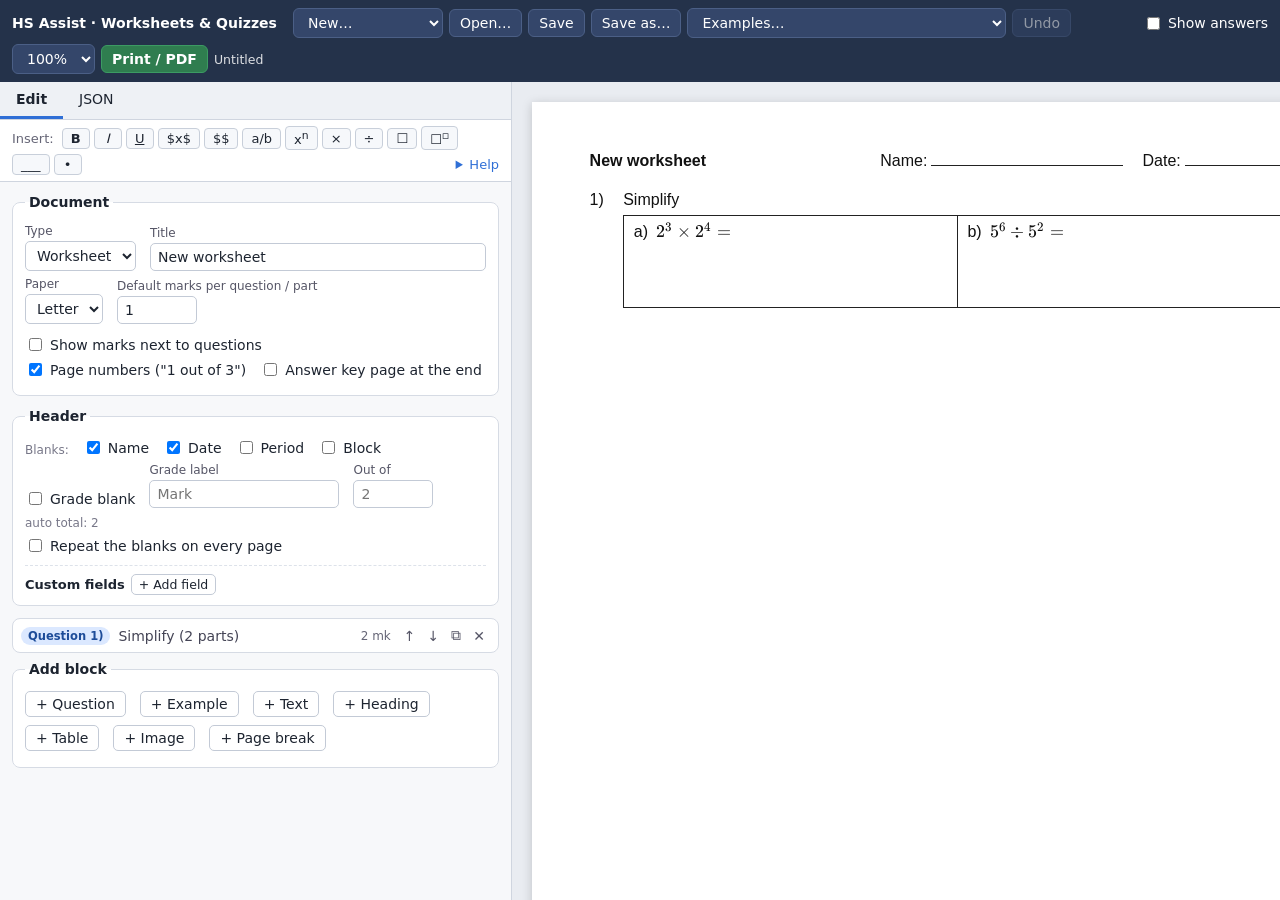
==== worksheets/index.html @ c8b5cd7b "Add worksheet & quiz editor with JSON format and examples - JSON schema shared by worksheets and qui" ====
<!DOCTYPE html>
<html lang="en">
<head>
  <meta charset="utf-8">
  <meta name="viewport" content="width=device-width, initial-scale=1">
  <title>Worksheet &amp; Quiz Editor</title>
  <link rel="stylesheet" href="../vendor/katex/katex.min.css">
  <link rel="stylesheet" href="css/sheet.css">
  <link rel="stylesheet" href="css/editor.css">
  <style id="page-size">@page { size: letter; margin: 0; }</style>
</head>
<body>
  <header class="toolbar">
    <span class="app-name"><a href="../">HS Assist</a> · Worksheets &amp; Quizzes</span>
    <select id="sel-new" title="Start a new document">
      <option value="">New…</option>
      <option value="worksheet">New worksheet</option>
      <option value="quiz">New quiz</option>
    </select>
    <button id="btn-open" title="Open a .json file (Ctrl+O)">Open…</button>
    <button id="btn-save" title="Save (Ctrl+S)">Save</button>
    <button id="btn-saveas">Save as…</button>
    <select id="sel-example" title="Load an example">
      <option value="">Examples…</option>
    </select>
    <button id="btn-undo" title="Undo the last add / move / delete (Ctrl+Z outside a text box)" disabled>Undo</button>
    <span class="spacer"></span>
    <label title="Teacher copy: show stored answers in red"><input type="checkbox" id="chk-answers"> Show answers</label>
    <select id="sel-zoom" title="Preview zoom">
      <option value="0.6">60%</option>
      <option value="0.75">75%</option>
      <option value="0.9">90%</option>
      <option value="1" selected>100%</option>
      <option value="1.25">125%</option>
    </select>
    <button id="btn-print" class="primary" title="Print or save as PDF (Ctrl+P)">Print / PDF</button>
    <span id="status" class="status"></span>
  </header>

  <main>
    <section id="editor-pane">
      <div class="tabs">
        <button data-tab="edit" class="active">Edit</button>
        <button data-tab="json">JSON</button>
      </div>
      <div class="insert-bar" id="insert-bar">
        <span class="lbl">Insert:</span>
        <button data-ins="bold" title="Bold **text**"><b>B</b></button>
        <button data-ins="italic" title="Italic *text*"><i>I</i></button>
        <button data-ins="underline" title="Underline __text__"><u>U</u></button>
        <button data-ins="math" title="Inline math $...$">$x$</button>
        <button data-ins="display" title="Display math on its own line $$...$$">$$</button>
        <button data-ins="frac" title="Fraction">a/b</button>
        <button data-ins="pow" title="Power">x<sup>n</sup></button>
        <button data-ins="times" title="Times sign">×</button>
        <button data-ins="div" title="Division sign">÷</button>
        <button data-ins="box" title="Fill-in box [[box: answer]]">☐</button>
        <button data-ins="boxsup" title="Raised box for an exponent [[box-sup: answer]]">☐<sup>▫</sup></button>
        <button data-ins="line" title="Answer line [[line: answer]]">___</button>
        <button data-ins="bullet" title="Bullet list">•</button>
        <details>
          <summary>Help</summary>
          <div class="help">
            <table>
              <tr><td><code>**bold**</code></td><td>bold</td></tr>
              <tr><td><code>*italic*</code></td><td>italic</td></tr>
              <tr><td><code>__underline__</code></td><td>underline</td></tr>
              <tr><td><code>$x^2$</code></td><td>math (LaTeX) inside a line</td></tr>
              <tr><td><code>$$\frac{a}{b}$$</code></td><td>math on its own line</td></tr>
              <tr><td><code>- item</code></td><td>bullet list (one per line)</td></tr>
              <tr><td><code>1. item</code></td><td>numbered list</td></tr>
              <tr><td><code>[[box]]</code></td><td>fill-in box; <code>[[box: 1.2]]</code> stores the answer</td></tr>
              <tr><td><code>[[box-sup]]</code></td><td>small raised box for an exponent</td></tr>
              <tr><td><code>[[line]]</code></td><td>answer line; also <code>[[line-s]]</code>, <code>[[line-l]]</code></td></tr>
              <tr><td><code>\$</code></td><td>a literal dollar sign</td></tr>
            </table>
            <p>Math examples: <code>10^{-3}</code>, <code>\frac{1}{2}</code>, <code>\times</code>, <code>\div</code>,
              <code>\sqrt{x}</code>, <code>\left(\frac{1}{4}\right)^{-2}</code>, <code>\text{cm}^3</code>,
              <code>\,</code> (thin space, e.g. <code>120\,000</code>).</p>
            <p>Work space is measured in <b>lines</b> (about 8&nbsp;mm each).</p>
          </div>
        </details>
      </div>
      <div class="tab" id="tab-edit">
        <div id="doc-settings"></div>
        <div id="blocks"></div>
        <fieldset>
          <legend>Add block</legend>
          <div class="row" id="add-bar"></div>
        </fieldset>
      </div>
      <div class="tab" id="tab-json" hidden>
        <div class="json-bar">
          <button class="btn" id="btn-json-apply">Apply JSON</button>
          <button class="btn" id="btn-json-reset">Revert</button>
          <span id="json-error" class="error"></span>
        </div>
        <textarea id="json-text" spellcheck="false"></textarea>
      </div>
    </section>

    <section id="preview-pane">
      <div id="pages" class="pages"></div>
    </section>
  </main>

  <input type="file" id="file-input" accept=".json,application/json" hidden>

  <script src="../vendor/katex/katex.min.js"></script>
  <script src="js/markup.js"></script>
  <script src="js/model.js"></script>
  <script src="js/render.js"></script>
  <script src="js/editor.js"></script>
</body>
</html>
---- worksheets/css/sheet.css ----
/* Printable page styles: shared by the on-screen preview and the printout. */

.pages {
  --line: 0.32in;          /* one "line" of work space */
  --ink: #111;
  --rule: #222;
  --answer: #c0262d;
  color: var(--ink);
  font-family: "Segoe UI", Calibri, Arial, Helvetica, sans-serif;
  font-size: 12pt;
  line-height: 1.35;
}

.page {
  position: relative;
  box-sizing: border-box;
  display: flex;
  flex-direction: column;
  background: #fff;
  overflow: hidden;
  padding: 0.5in 0.6in 0.4in;
}
.page.paper-letter { width: 8.5in; height: 11in; }
.page.paper-a4 { width: 210mm; height: 297mm; }

.page-body {
  position: relative;
  flex: 1 1 auto;
  min-height: 0;
}
.page-footer {
  flex: none;
  height: 0.3in;
  padding-top: 0.1in;
  text-align: center;
  font-size: 11pt;
}

/* ---------- header ---------- */
.sheet-header {
  display: flex;
  flex-wrap: wrap;
  align-items: baseline;
  column-gap: 1.2em;
  row-gap: 0.25em;
  margin-bottom: 0.18in;
}
.sh-title { font-weight: 600; flex: 0 1 auto; }
.sh-fields {
  display: flex;
  flex-wrap: wrap;
  flex: 1 1 auto;
  justify-content: flex-end;
  column-gap: 1.2em;
  row-gap: 0.35em;
}
.sh-field { white-space: nowrap; }
.fill {
  display: inline-block;
  border-bottom: 1px solid var(--rule);
  height: 1em;
  margin-left: 0.25em;
  vertical-align: baseline;
}
.fill-s { width: 0.7in; }
.fill-m { width: 1.1in; }
.fill-l { width: 2in; }

/* ---------- blocks ---------- */
.frag.block-start { margin-top: 0.16in; }
.page-body > .frag:first-child { margin-top: 0; }

.ws-heading { font-weight: 700; margin-bottom: 0.06in; }
.ws-heading.size-s { font-size: 12pt; }
.ws-heading.size-m { font-size: 14pt; }
.ws-heading.size-l { font-size: 17pt; }

.ws-text p { margin: 0 0 0.6em; }
.ws-text ul, .ws-text ol { margin: 0 0 0.6em; padding-left: 2.2em; }
.ws-text li { margin: 0.15em 0; }
.math-display { margin: 0.35em 0 0.6em; overflow-x: auto; overflow-y: hidden; }
.math-display .katex-display { margin: 0; text-align: left; }
.q-prompt .math-display .katex-display, .ws-text .math-display .katex-display { text-align: left; }
.math-display .katex-display > .katex { text-align: left; }

.ws-image { margin: 0; }
.ws-image img { max-width: 100%; height: auto; }
.ws-image figcaption { font-size: 10.5pt; color: #444; margin-top: 0.3em; }
.img-placeholder {
  display: inline-block; padding: 1.5em 3em; border: 1px dashed #999; color: #777;
}

/* Questions and examples */
.q-head { display: flex; align-items: flex-start; gap: 0.5em; }
.q-label { flex: none; min-width: 1.6em; font-weight: 500; }
.q-head.example .q-label { font-weight: 700; }
.q-label.empty { display: none; }
.q-body { flex: 1 1 auto; min-width: 0; }
.q-prompt p { margin: 0 0 0.4em; }
.q-prompt p:last-child { margin-bottom: 0.3em; }
.q-prompt ul, .q-prompt ol { margin: 0 0 0.4em; padding-left: 2em; }
.q-marks { float: right; font-size: 10.5pt; color: #333; margin-left: 1em; }

.space { position: relative; }
.space > .ans, .ans {
  color: var(--answer);
}
.space > .ans { padding-top: 0.2em; }

/* Parts grid */
.parts-row {
  display: grid;
  margin-left: 2.1em;
}
.parts-row.boxed { border: 1px solid var(--rule); }
.parts-row.boxed.cont { margin-top: -1px; }
.parts-row.boxed .part + .part { border-left: 1px solid var(--rule); }
.parts-row.boxed .part { padding: 0.3em 0.6em 0.2em; }
.parts-row.plain .part { padding: 0.15em 0.6em 0.15em 0.2em; }
.p-line { display: flex; gap: 0.5em; align-items: baseline; }
.p-label { flex: none; }
.p-prompt { min-width: 0; }

/* Tables */
.ws-table {
  width: calc(100% - 2.1em);
  margin-left: 2.1em;
  border-collapse: collapse;
  table-layout: fixed;
}
.ws-table.cont { margin-top: -1px; }
.ws-table.after-parts { margin-top: 0.12in; }
.ws-table th, .ws-table td {
  border: 1px solid var(--rule);
  padding: 0.2em 0.45em;
  text-align: left;
  vertical-align: top;
  overflow-wrap: anywhere;
}
.ws-table th { font-weight: 700; }
.ws-table td.row-label { text-align: left; }
/* A table that is its own block (not inside a question) starts at the margin. */
.ws-table.standalone { margin-left: 0; width: 100%; }

/* Inline blanks */
.blank {
  display: inline-block;
  vertical-align: -0.25em;
  text-align: center;
  color: var(--answer);
}
.blank-box { border: 1.5px solid var(--rule); height: 1.5em; min-width: 3em; margin: 0 0.15em; }
.blank-box.blank-s { min-width: 1.6em; }
.blank-box.blank-l { min-width: 6em; }
.blank-box.blank-sup {
  min-width: 1.1em; height: 1em; vertical-align: 0.75em; border-width: 1.2px; font-size: 0.8em;
}
.blank-box .ans { display: inline-block; padding: 0.1em 0.3em 0; }
.blank-line { border-bottom: 1px solid var(--rule); height: 1.2em; width: 2.6in; margin: 0 0.15em; vertical-align: -0.2em; }
.blank-line.blank-s { width: 1.2in; }
.blank-line.blank-l { width: 4in; }
.blank-line.blank-sup { width: 0.5in; vertical-align: 0.6em; height: 0.9em; }
.blank .ans { white-space: nowrap; }

/* Answer key */
.ak-item { margin: 0 0 0.55em; line-height: 1.6; }
.ak-q { font-weight: 700; margin-right: 0.3em; }
.ak-part { font-style: italic; }

/* Off-screen staging area used while images load */
.staging { position: absolute; left: -10000px; top: 0; width: 7in; visibility: hidden; }

.katex { font-size: 1.12em; }
---- worksheets/css/editor.css ----
/* Editor UI. The printable page itself is styled in sheet.css. */

* { box-sizing: border-box; }
html, body { height: 100%; margin: 0; }
body {
  font-family: system-ui, -apple-system, "Segoe UI", Roboto, Arial, sans-serif;
  font-size: 14px;
  color: #1d2430;
  background: #e9ecf1;
  display: flex;
  flex-direction: column;
}
button, select, input, textarea { font: inherit; color: inherit; }

/* ---------- toolbar ---------- */
.toolbar {
  flex: none;
  display: flex;
  flex-wrap: wrap;
  align-items: center;
  gap: 6px;
  padding: 8px 12px;
  background: #24324a;
  color: #fff;
}
.toolbar .app-name { font-weight: 700; margin-right: 10px; white-space: nowrap; }
.toolbar .app-name a { color: inherit; text-decoration: none; }
.toolbar button, .toolbar select {
  background: #34466a; color: #fff; border: 1px solid #4b5f86; border-radius: 6px;
  padding: 5px 10px; cursor: pointer;
}
.toolbar button:hover, .toolbar select:hover { background: #3f5580; }
.toolbar button.primary { background: #2f7d4f; border-color: #3c9b63; font-weight: 600; }
.toolbar button.primary:hover { background: #35905b; }
.toolbar button:disabled { opacity: 0.5; cursor: default; }
.toolbar label { display: inline-flex; gap: 5px; align-items: center; white-space: nowrap; cursor: pointer; }
.toolbar .spacer { flex: 1; }
.toolbar .status { font-size: 12.5px; opacity: 0.85; white-space: nowrap; }
.toolbar .status.dirty::before { content: "● "; color: #ffcf5c; }

/* ---------- layout ---------- */
main { flex: 1 1 auto; display: flex; min-height: 0; }
#editor-pane {
  flex: 0 0 auto;
  width: clamp(380px, 40vw, 620px);
  display: flex;
  flex-direction: column;
  background: #f7f8fa;
  border-right: 1px solid #cfd5df;
  min-height: 0;
}
#preview-pane {
  flex: 1 1 auto;
  overflow: auto;
  padding: 20px;
  min-width: 0;
}
#preview-pane .pages { margin: 0 auto; width: max-content; }
#preview-pane .page { margin: 0 auto 20px; box-shadow: 0 2px 10px rgba(0, 0, 0, 0.18); }
#preview-pane .page.overfull { outline: 3px solid #e0a100; }
#preview-pane .frag[data-block] { cursor: pointer; }
#preview-pane .frag[data-block]:hover { outline: 1px dashed #7aa2e3; outline-offset: 2px; }
#preview-pane .frag.flash { animation: flash 1s ease-out; }
@keyframes flash { from { background: #fff3b0; } to { background: transparent; } }

.tabs { flex: none; display: flex; border-bottom: 1px solid #cfd5df; background: #eef1f5; }
.tabs button {
  border: none; background: none; padding: 9px 16px; cursor: pointer; border-bottom: 3px solid transparent;
}
.tabs button.active { border-bottom-color: #2f6fd6; font-weight: 600; }
.tab { flex: 1 1 auto; overflow: auto; padding: 12px; min-height: 0; }
.tab[hidden] { display: none; }

/* insert bar */
.insert-bar {
  position: relative;
  flex: none; display: flex; flex-wrap: wrap; gap: 4px; align-items: center;
  padding: 6px 12px; border-bottom: 1px solid #cfd5df; background: #fff; font-size: 13px;
}
.insert-bar .lbl { color: #667; margin-right: 4px; }
.insert-bar button {
  border: 1px solid #c8cfda; background: #f6f8fb; border-radius: 4px; padding: 2px 8px; cursor: pointer;
  min-width: 28px;
}
.insert-bar button:hover { background: #e6edf9; }
.insert-bar details { margin-left: auto; }
.insert-bar summary { cursor: pointer; color: #2f6fd6; }
.help {
  position: absolute; z-index: 10; right: 12px; width: 360px; background: #fff; border: 1px solid #c8cfda;
  border-radius: 8px; padding: 10px 14px; box-shadow: 0 6px 24px rgba(0,0,0,0.15); font-size: 13px;
}
.help code { background: #f0f2f6; padding: 0 3px; border-radius: 3px; }
.help table { border-collapse: collapse; width: 100%; }
.help td { padding: 3px 4px; vertical-align: top; border-bottom: 1px solid #eef0f4; }

/* ---------- forms ---------- */
fieldset {
  border: 1px solid #d6dbe4; border-radius: 8px; background: #fff; margin: 0 0 12px; padding: 8px 12px 10px;
}
legend { font-weight: 600; padding: 0 4px; }
.row { display: flex; flex-wrap: wrap; gap: 8px 14px; align-items: flex-end; margin: 6px 0; }
.field { display: flex; flex-direction: column; gap: 3px; min-width: 0; }
.field.grow { flex: 1 1 200px; }
.field > span { font-size: 12px; color: #556; }
.check { display: inline-flex; align-items: center; gap: 5px; cursor: pointer; white-space: nowrap; }
input[type=text], input[type=number], textarea, select {
  border: 1px solid #c3cad6; border-radius: 5px; padding: 5px 7px; background: #fff; min-width: 0;
}
input[type=number] { width: 80px; }
input:focus, textarea:focus, select:focus { outline: 2px solid #8fb3f0; outline-offset: -1px; border-color: #6b95e0; }
textarea { width: 100%; resize: vertical; font-family: ui-monospace, Menlo, Consolas, monospace; font-size: 13px; }
input.mono { font-family: ui-monospace, Menlo, Consolas, monospace; font-size: 13px; }
.muted { color: #778; font-size: 12px; }
.btn {
  border: 1px solid #c3cad6; background: #fff; border-radius: 5px; padding: 4px 10px; cursor: pointer;
}
.btn:hover { background: #eef3fb; }
.btn.small { padding: 2px 7px; font-size: 12.5px; }
.btn.danger:hover { background: #fde8e8; border-color: #e5a3a3; }
.btn.icon { padding: 2px 6px; min-width: 26px; }

/* ---------- block cards ---------- */
.card {
  background: #fff; border: 1px solid #d6dbe4; border-radius: 8px; margin: 0 0 8px;
}
.card.open { border-color: #8fb3f0; box-shadow: 0 1px 6px rgba(47, 111, 214, 0.15); }
.card-head {
  display: flex; align-items: center; gap: 8px; padding: 6px 8px; cursor: pointer; user-select: none;
}
.card-head .badge {
  flex: none; font-size: 11.5px; font-weight: 700; padding: 2px 7px; border-radius: 10px;
  background: #e8edf5; color: #334;
}
.badge.k-question { background: #dbe8ff; color: #1d4c99; }
.badge.k-example { background: #e3f4e5; color: #23683a; }
.badge.k-text { background: #f1ebfa; color: #5a3a8c; }
.badge.k-heading { background: #fdf0d8; color: #8a5a00; }
.badge.k-table { background: #e0f3f4; color: #1f6a70; }
.badge.k-image { background: #fbe4ec; color: #922f55; }
.badge.k-pageBreak { background: #eceff3; color: #555; }
.card-head .summary {
  flex: 1 1 auto; min-width: 0; overflow: hidden; text-overflow: ellipsis; white-space: nowrap; color: #445;
}
.card-head .marks { flex: none; font-size: 12px; color: #667; }
.card-head .tools { flex: none; display: flex; gap: 2px; }
.card-head .tools button {
  border: none; background: none; cursor: pointer; padding: 2px 5px; border-radius: 4px; color: #556;
}
.card-head .tools button:hover { background: #eef1f6; color: #000; }
.card-body { padding: 4px 12px 12px; border-top: 1px solid #eef0f4; }
.card:not(.open) .card-body { display: none; }

.sub { margin-top: 10px; padding-top: 8px; border-top: 1px dashed #dde2ea; }
.sub-title { font-weight: 600; font-size: 13px; margin-right: 6px; }

.parts { display: flex; flex-direction: column; gap: 4px; margin-top: 6px; }
.part-row { display: grid; grid-template-columns: 28px minmax(0, 3fr) minmax(0, 2fr) 54px 54px 26px; gap: 4px; align-items: center; }
.part-row.head { font-size: 11.5px; color: #667; }
.part-row input[type=number] { width: 100%; padding: 4px; }
.part-row .lbl { text-align: right; color: #556; }

.tbl-edit { overflow-x: auto; margin-top: 6px; }
.tbl-edit table { border-collapse: collapse; }
.tbl-edit td { padding: 2px; vertical-align: middle; }
.tbl-edit .cell { display: flex; align-items: center; gap: 2px; }
.tbl-edit .cell input { width: 140px; }
.tbl-edit .cell.blank input { background: #fff6f6; border-color: #e3a9a9; color: #b0252c; }
.tbl-edit .cell button { border: 1px solid #c3cad6; background: #fff; border-radius: 4px; cursor: pointer; padding: 1px 4px; font-size: 12px; }
.tbl-edit .cell.blank button { background: #b0252c; color: #fff; border-color: #b0252c; }
.tbl-edit th { font-size: 11px; color: #667; font-weight: 500; }

.custom-row { display: flex; gap: 6px; align-items: center; margin: 4px 0; }
.custom-row input[type=text] { flex: 1 1 auto; }

.img-thumb { max-width: 120px; max-height: 80px; border: 1px solid #ddd; }

#json-text { height: calc(100% - 50px); min-height: 300px; }
.json-bar { display: flex; gap: 8px; align-items: center; margin-bottom: 8px; }
.error { color: #b0252c; }

.drop-hint {
  position: fixed; inset: 0; background: rgba(36, 50, 74, 0.6); color: #fff; font-size: 22px;
  display: flex; align-items: center; justify-content: center; z-index: 100; pointer-events: none;
}

/* ---------- print ---------- */
@media print {
  body { background: #fff; display: block; height: auto; }
  .toolbar, #editor-pane, .drop-hint { display: none !important; }
  main { display: block; }
  #preview-pane { padding: 0; overflow: visible; }
  #preview-pane .pages { zoom: 1 !important; width: auto; }
  #preview-pane .page { margin: 0; box-shadow: none; outline: none !important; break-after: page; }
  #preview-pane .page:last-child { break-after: auto; }
  #preview-pane .frag:hover { outline: none; }
}
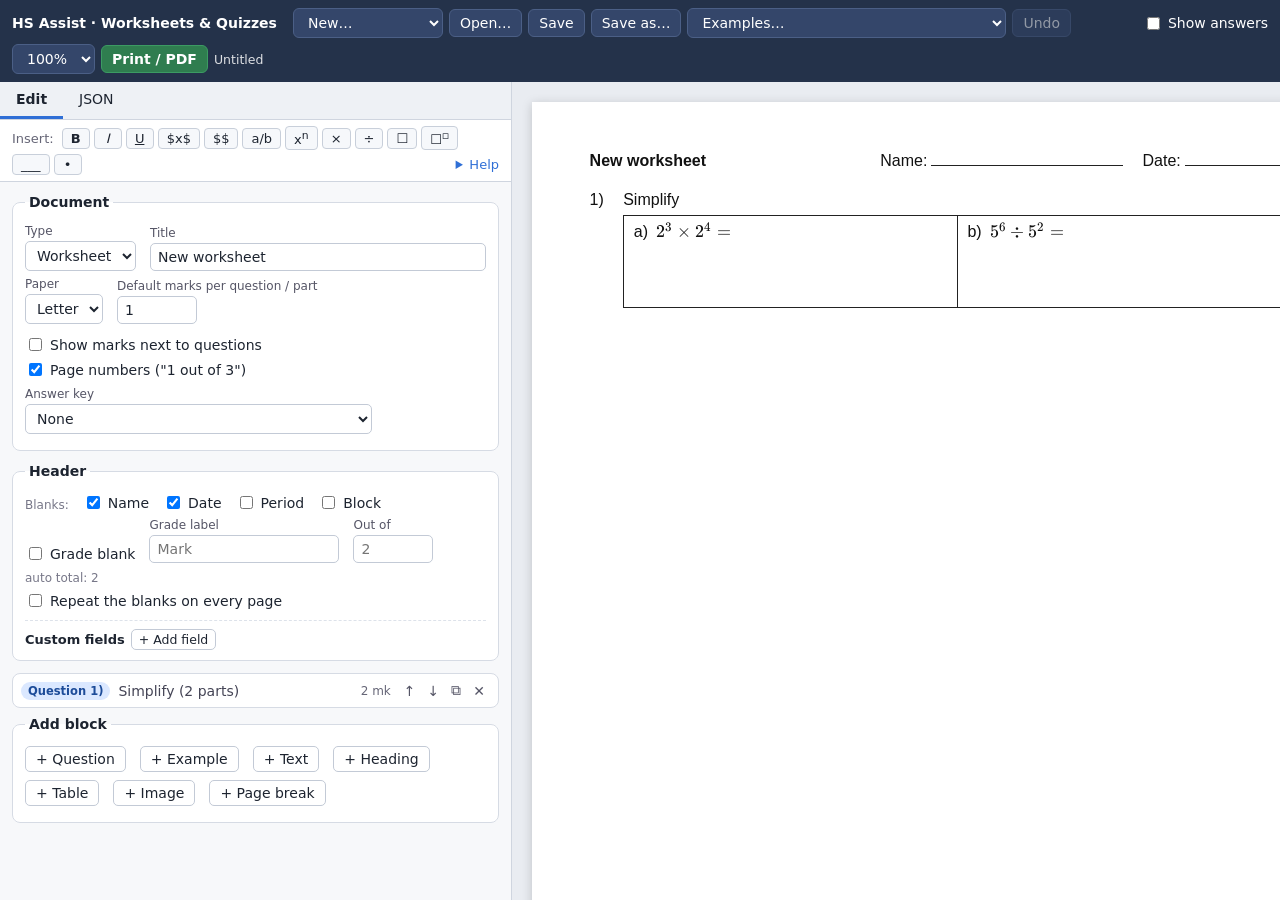
==== commit 3ea98a1e: "Keep the quiz answer key apart from the student handout The answer key is now a mode: 'separate' (de" ====
--- a/worksheets/index.html
+++ b/worksheets/index.html
@@ -33,7 +33,8 @@
       <option value="1" selected>100%</option>
       <option value="1.25">125%</option>
     </select>
-    <button id="btn-print" class="primary" title="Print or save as PDF (Ctrl+P)">Print / PDF</button>
+    <button id="btn-print" class="primary" title="Print or save as PDF (Ctrl+P). A separate answer key is left out.">Print / PDF</button>
+    <button id="btn-print-key" title="Print or save only the separate answer key" hidden>Print key</button>
     <span id="status" class="status"></span>
   </header>
 
--- a/worksheets/css/editor.css
+++ b/worksheets/css/editor.css
@@ -58,6 +58,11 @@
 #preview-pane .pages { margin: 0 auto; width: max-content; }
 #preview-pane .page { margin: 0 auto 20px; box-shadow: 0 2px 10px rgba(0, 0, 0, 0.18); }
 #preview-pane .page.overfull { outline: 3px solid #e0a100; }
+#preview-pane .key-divider {
+  max-width: 8.5in; margin: 10px auto 14px; padding: 8px 12px; border-radius: 6px;
+  background: #fff4d6; border: 1px solid #e8c766; color: #6b5200; font-size: 13px; text-align: center;
+}
+#preview-pane .page.key-page { box-shadow: 0 0 0 3px #e8c766, 0 2px 10px rgba(0, 0, 0, 0.18); }
 #preview-pane .frag[data-block] { cursor: pointer; }
 #preview-pane .frag[data-block]:hover { outline: 1px dashed #7aa2e3; outline-offset: 2px; }
 #preview-pane .frag.flash { animation: flash 1s ease-out; }
@@ -186,11 +191,14 @@
 /* ---------- print ---------- */
 @media print {
   body { background: #fff; display: block; height: auto; }
-  .toolbar, #editor-pane, .drop-hint { display: none !important; }
+  .toolbar, #editor-pane, .drop-hint, .key-divider { display: none !important; }
+  body[data-print="student"] .page.key-page { display: none !important; }
+  body[data-print="key"] .page:not(.key-page) { display: none !important; }
+  #preview-pane .page.key-page { box-shadow: none; }
   main { display: block; }
   #preview-pane { padding: 0; overflow: visible; }
   #preview-pane .pages { zoom: 1 !important; width: auto; }
-  #preview-pane .page { margin: 0; box-shadow: none; outline: none !important; break-after: page; }
-  #preview-pane .page:last-child { break-after: auto; }
+  #preview-pane .page { margin: 0; box-shadow: none; outline: none !important; }
+  #preview-pane .page ~ .page { break-before: page; }
   #preview-pane .frag:hover { outline: none; }
 }
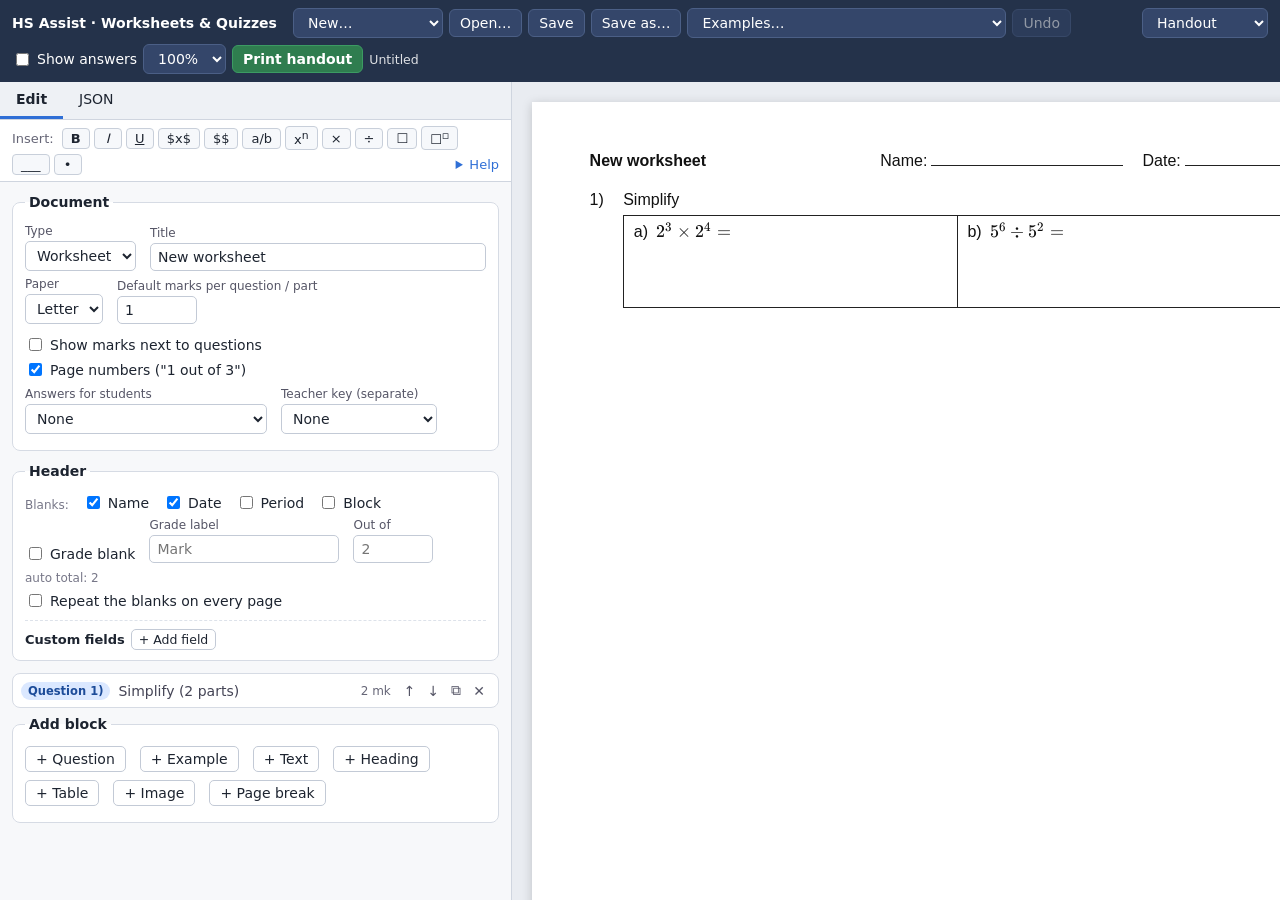
==== commit 63cf1121: "Split student answers from a separate teacher key with worked solutions - answers.handout: none | fi" ====
--- a/worksheets/index.html
+++ b/worksheets/index.html
@@ -25,6 +25,10 @@
     </select>
     <button id="btn-undo" title="Undo the last add / move / delete (Ctrl+Z outside a text box)" disabled>Undo</button>
     <span class="spacer"></span>
+    <select id="sel-view" title="Which document to preview">
+      <option value="handout">Handout</option>
+      <option value="key">Teacher key</option>
+    </select>
     <label title="Teacher copy: show stored answers in red"><input type="checkbox" id="chk-answers"> Show answers</label>
     <select id="sel-zoom" title="Preview zoom">
       <option value="0.6">60%</option>
@@ -33,8 +37,8 @@
       <option value="1" selected>100%</option>
       <option value="1.25">125%</option>
     </select>
-    <button id="btn-print" class="primary" title="Print or save as PDF (Ctrl+P). A separate answer key is left out.">Print / PDF</button>
-    <button id="btn-print-key" title="Print or save only the separate answer key" hidden>Print key</button>
+    <button id="btn-print" class="primary" title="Print or save the handout as PDF">Print handout</button>
+    <button id="btn-print-key" class="primary" title="Print or save the separate teacher key as PDF" hidden>Print key</button>
     <span id="status" class="status"></span>
   </header>
 
--- a/worksheets/css/sheet.css
+++ b/worksheets/css/sheet.css
@@ -162,6 +162,18 @@
 .blank-line.blank-sup { width: 0.5in; vertical-align: 0.6em; height: 0.9em; }
 .blank .ans { white-space: nowrap; }
 
+/* Worked solutions (teacher key) */
+.wk-q { display: flex; gap: 0.5em; font-weight: 600; }
+.wk-q .q-body p { margin: 0 0 0.3em; }
+.wk-item { display: flex; gap: 0.5em; margin: 0.15em 0 0.5em 2.1em; padding-left: 0.6em; border-left: 2px solid #ddd; }
+.wk-label { flex: none; min-width: 1.4em; }
+.wk-body { flex: 1 1 auto; min-width: 0; }
+.wk-prompt { margin-bottom: 0.15em; }
+.wk-steps p { margin: 0 0 0.25em; }
+.wk-steps .math-display { margin: 0.2em 0 0.3em; }
+.wk-ans { font-weight: 600; }
+.wk-ans-label { color: #555; font-weight: 500; }
+
 /* Answer key */
 .ak-item { margin: 0 0 0.55em; line-height: 1.6; }
 .ak-q { font-weight: 700; margin-right: 0.3em; }
--- a/worksheets/css/editor.css
+++ b/worksheets/css/editor.css
@@ -58,10 +58,6 @@
 #preview-pane .pages { margin: 0 auto; width: max-content; }
 #preview-pane .page { margin: 0 auto 20px; box-shadow: 0 2px 10px rgba(0, 0, 0, 0.18); }
 #preview-pane .page.overfull { outline: 3px solid #e0a100; }
-#preview-pane .key-divider {
-  max-width: 8.5in; margin: 10px auto 14px; padding: 8px 12px; border-radius: 6px;
-  background: #fff4d6; border: 1px solid #e8c766; color: #6b5200; font-size: 13px; text-align: center;
-}
 #preview-pane .page.key-page { box-shadow: 0 0 0 3px #e8c766, 0 2px 10px rgba(0, 0, 0, 0.18); }
 #preview-pane .frag[data-block] { cursor: pointer; }
 #preview-pane .frag[data-block]:hover { outline: 1px dashed #7aa2e3; outline-offset: 2px; }
@@ -159,10 +155,13 @@
 .sub-title { font-weight: 600; font-size: 13px; margin-right: 6px; }
 
 .parts { display: flex; flex-direction: column; gap: 4px; margin-top: 6px; }
-.part-row { display: grid; grid-template-columns: 28px minmax(0, 3fr) minmax(0, 2fr) 54px 54px 26px; gap: 4px; align-items: center; }
+.part-row { display: grid; grid-template-columns: 28px minmax(0, 3fr) minmax(0, 2fr) 50px 50px 30px 26px; gap: 4px; align-items: center; }
 .part-row.head { font-size: 11.5px; color: #667; }
 .part-row input[type=number] { width: 100%; padding: 4px; }
 .part-row .lbl { text-align: right; color: #556; }
+.part-row .btn.on { background: #dbe8ff; border-color: #8fb3f0; }
+.part-steps { margin: 0 0 4px 32px; }
+.part-steps textarea { min-height: 2.6em; }
 
 .tbl-edit { overflow-x: auto; margin-top: 6px; }
 .tbl-edit table { border-collapse: collapse; }
@@ -191,9 +190,7 @@
 /* ---------- print ---------- */
 @media print {
   body { background: #fff; display: block; height: auto; }
-  .toolbar, #editor-pane, .drop-hint, .key-divider { display: none !important; }
-  body[data-print="student"] .page.key-page { display: none !important; }
-  body[data-print="key"] .page:not(.key-page) { display: none !important; }
+  .toolbar, #editor-pane, .drop-hint { display: none !important; }
   #preview-pane .page.key-page { box-shadow: none; }
   main { display: block; }
   #preview-pane { padding: 0; overflow: visible; }
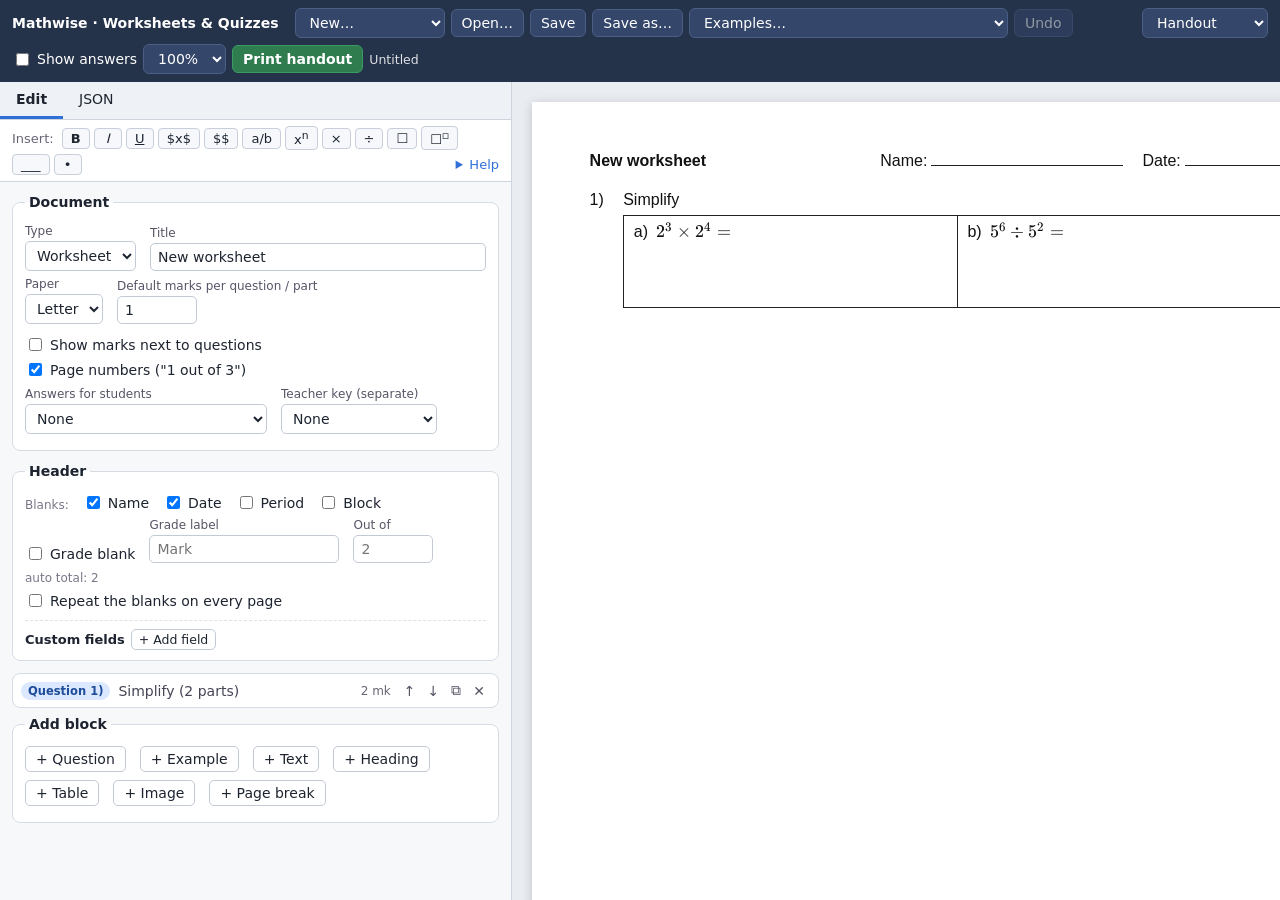
==== commit 92a9ac91: "Rebrand as Mathwise and drop lesson-plan and student-progress cards The landing page now has a teach" ====
--- a/worksheets/index.html
+++ b/worksheets/index.html
@@ -3,7 +3,7 @@
 <head>
   <meta charset="utf-8">
   <meta name="viewport" content="width=device-width, initial-scale=1">
-  <title>Worksheet &amp; Quiz Editor</title>
+  <title>Worksheet &amp; Quiz Editor · Mathwise</title>
   <link rel="stylesheet" href="../vendor/katex/katex.min.css">
   <link rel="stylesheet" href="css/sheet.css">
   <link rel="stylesheet" href="css/editor.css">
@@ -11,7 +11,7 @@
 </head>
 <body>
   <header class="toolbar">
-    <span class="app-name"><a href="../">HS Assist</a> · Worksheets &amp; Quizzes</span>
+    <span class="app-name"><a href="../">Mathwise</a> · Worksheets &amp; Quizzes</span>
     <select id="sel-new" title="Start a new document">
       <option value="">New…</option>
       <option value="worksheet">New worksheet</option>
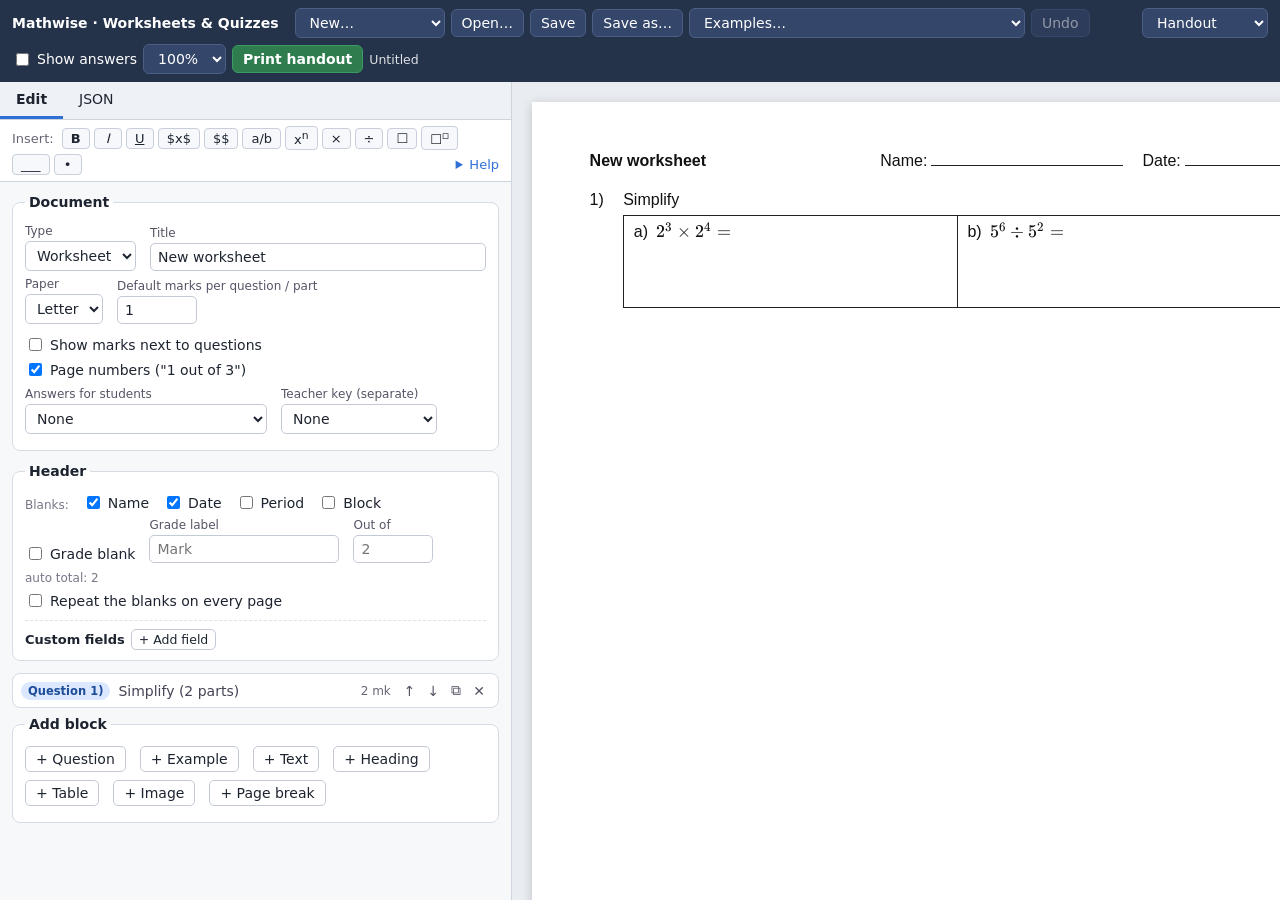
==== commit 73767dec: "Show and reroll generated questions in the editor; save them short The editor loads the generator li" ====
--- a/worksheets/index.html
+++ b/worksheets/index.html
@@ -114,6 +114,10 @@
   <script src="../vendor/katex/katex.min.js"></script>
   <script src="js/markup.js"></script>
   <script src="js/model.js"></script>
+  <script src="../generators/core.js"></script>
+  <script src="../generators/powers.js"></script>
+  <script src="../generators/sci-notation.js"></script>
+  <script src="js/generated.js"></script>
   <script src="js/render.js"></script>
   <script src="js/editor.js"></script>
 </body>
--- a/worksheets/css/editor.css
+++ b/worksheets/css/editor.css
@@ -199,3 +199,11 @@
   #preview-pane .page ~ .page { break-before: page; }
   #preview-pane .frag:hover { outline: none; }
 }
+
+/* Generated questions */
+.gen-box { margin-bottom: 10px; padding: 8px 10px; border: 1px solid #c9d8f0; background: #f3f7fd; border-radius: 6px; }
+.gen-box.edited { border-color: #e6c98a; background: #fdf8ec; }
+.gen-title { font-weight: 600; font-size: 13px; margin-right: 8px; }
+input.seed { width: 11em; }
+input.count { width: 4.5em; }
+.warn { color: #8a6200; margin: 4px 0 0; }
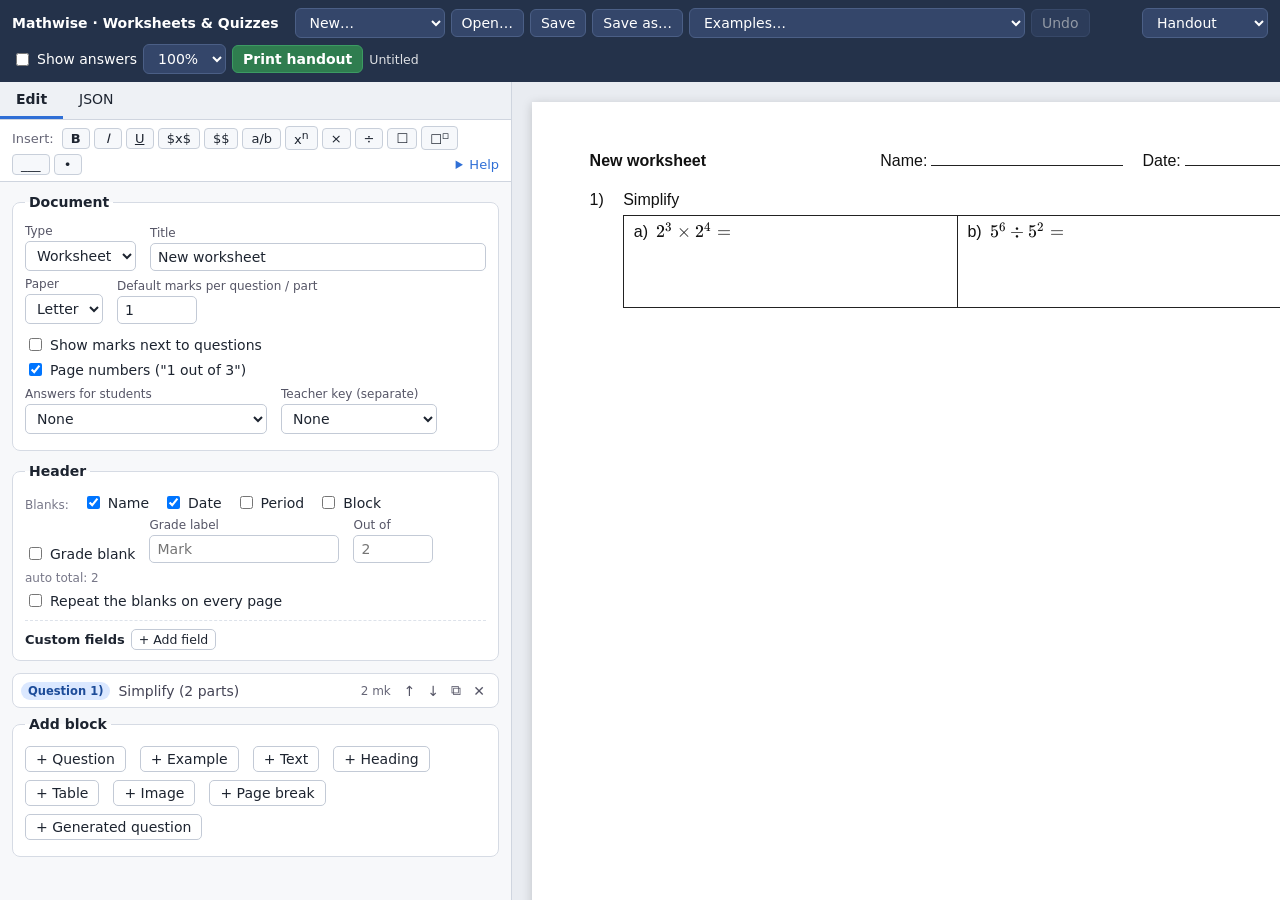
==== commit 74564f23: "Editor: generator settings on generated questions and an Add generated question picker Settings cont" ====
--- a/worksheets/index.html
+++ b/worksheets/index.html
@@ -114,10 +114,9 @@
   <script src="../vendor/katex/katex.min.js"></script>
   <script src="js/markup.js"></script>
   <script src="js/model.js"></script>
-  <script src="../generators/core.js"></script>
-  <script src="../generators/powers.js"></script>
-  <script src="../generators/sci-notation.js"></script>
+  <script src="../generators/index.js"></script>
   <script src="js/generated.js"></script>
+  <script src="js/generator-panel.js"></script>
   <script src="js/render.js"></script>
   <script src="js/editor.js"></script>
 </body>
--- a/worksheets/css/sheet.css
+++ b/worksheets/css/sheet.css
@@ -78,7 +78,7 @@
 .ws-text p { margin: 0 0 0.6em; }
 .ws-text ul, .ws-text ol { margin: 0 0 0.6em; padding-left: 2.2em; }
 .ws-text li { margin: 0.15em 0; }
-.math-display { margin: 0.35em 0 0.6em; overflow-x: auto; overflow-y: hidden; }
+.math-display { margin: 0.35em 0 0.6em; overflow: visible; }
 .math-display .katex-display { margin: 0; text-align: left; }
 .q-prompt .math-display .katex-display, .ws-text .math-display .katex-display { text-align: left; }
 .math-display .katex-display > .katex { text-align: left; }
@@ -165,7 +165,8 @@
 /* Worked solutions (teacher key) */
 .wk-q { display: flex; gap: 0.5em; font-weight: 600; }
 .wk-q .q-body p { margin: 0 0 0.3em; }
-.wk-item { display: flex; gap: 0.5em; margin: 0.15em 0 0.5em 2.1em; padding-left: 0.6em; border-left: 2px solid #ddd; }
+.wk-row { display: grid; column-gap: 1.2em; margin: 0.15em 0 0.45em 2.1em; }
+.wk-item { display: flex; gap: 0.5em; padding-left: 0.6em; border-left: 2px solid #ddd; min-width: 0; }
 .wk-label { flex: none; min-width: 1.4em; }
 .wk-body { flex: 1 1 auto; min-width: 0; }
 .wk-prompt { margin-bottom: 0.15em; }
@@ -183,3 +184,7 @@
 .staging { position: absolute; left: -10000px; top: 0; width: 7in; visibility: hidden; }
 
 .katex { font-size: 1.12em; }
+
+/* Worked key: tall math (fractions) gets its own line height so stacked steps never overlap. */
+.wk-steps .katex, .wk-prompt .katex, .wk-ans .katex { display: inline-block; margin: 0.2em 0; }
+.wk-steps p { line-height: 1.35; }
--- a/worksheets/css/editor.css
+++ b/worksheets/css/editor.css
@@ -207,3 +207,21 @@
 input.seed { width: 11em; }
 input.count { width: 4.5em; }
 .warn { color: #8a6200; margin: 4px 0 0; }
+
+/* Generator settings and the "Add generated question" picker (js/generator-panel.js) */
+.gen-settings { margin: 6px 0 2px; }
+.gen-settings > summary { cursor: pointer; font-size: 13px; font-weight: 600; color: #2a4f86; }
+.gen-settings > .btn { margin-top: 6px; }
+.gen-params { display: flex; flex-wrap: wrap; gap: 8px 14px; margin-top: 6px; }
+.gen-param.gen-set { flex-basis: 100%; }
+.gen-set { display: flex; flex-wrap: wrap; gap: 2px 12px; }
+input.gen-num { width: 5.5em; }
+.gen-error { margin: 6px 0 0; }
+.gen-picker { flex: 1 1 100%; padding: 10px; border: 1px solid #c9d8f0; background: #f3f7fd; border-radius: 6px; }
+.gen-picker > .row { margin: 6px 0; align-items: flex-end; }
+.gen-pick { max-width: 100%; }
+.gen-preview { flex: 1; min-width: 0; font-size: 14px; }
+.gen-samples { margin: 4px 0 0; padding-left: 1.6em; }
+.gen-samples li { margin: 2px 0; }
+.gen-sample-ans { color: #b3261e; margin-left: 10px; }
+.gen-sample-ans:before { content: "→ "; color: #888; }
